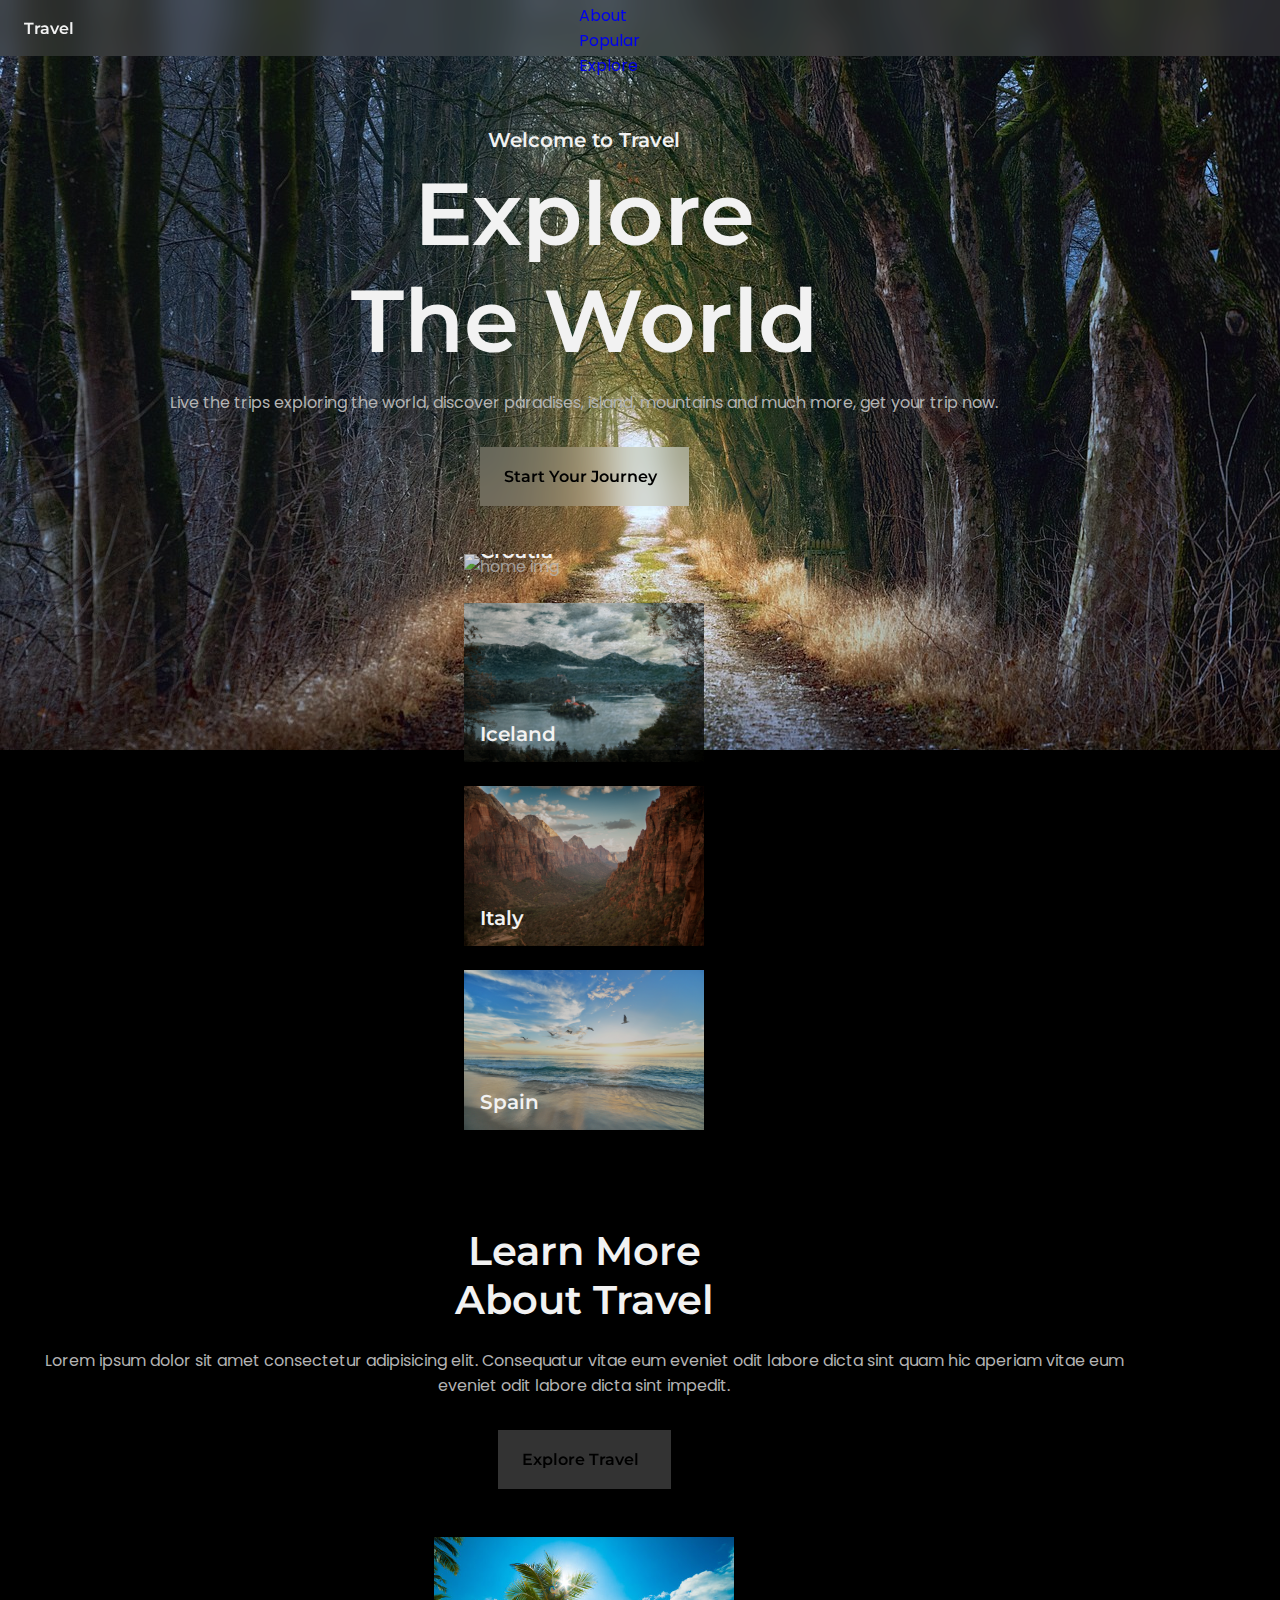
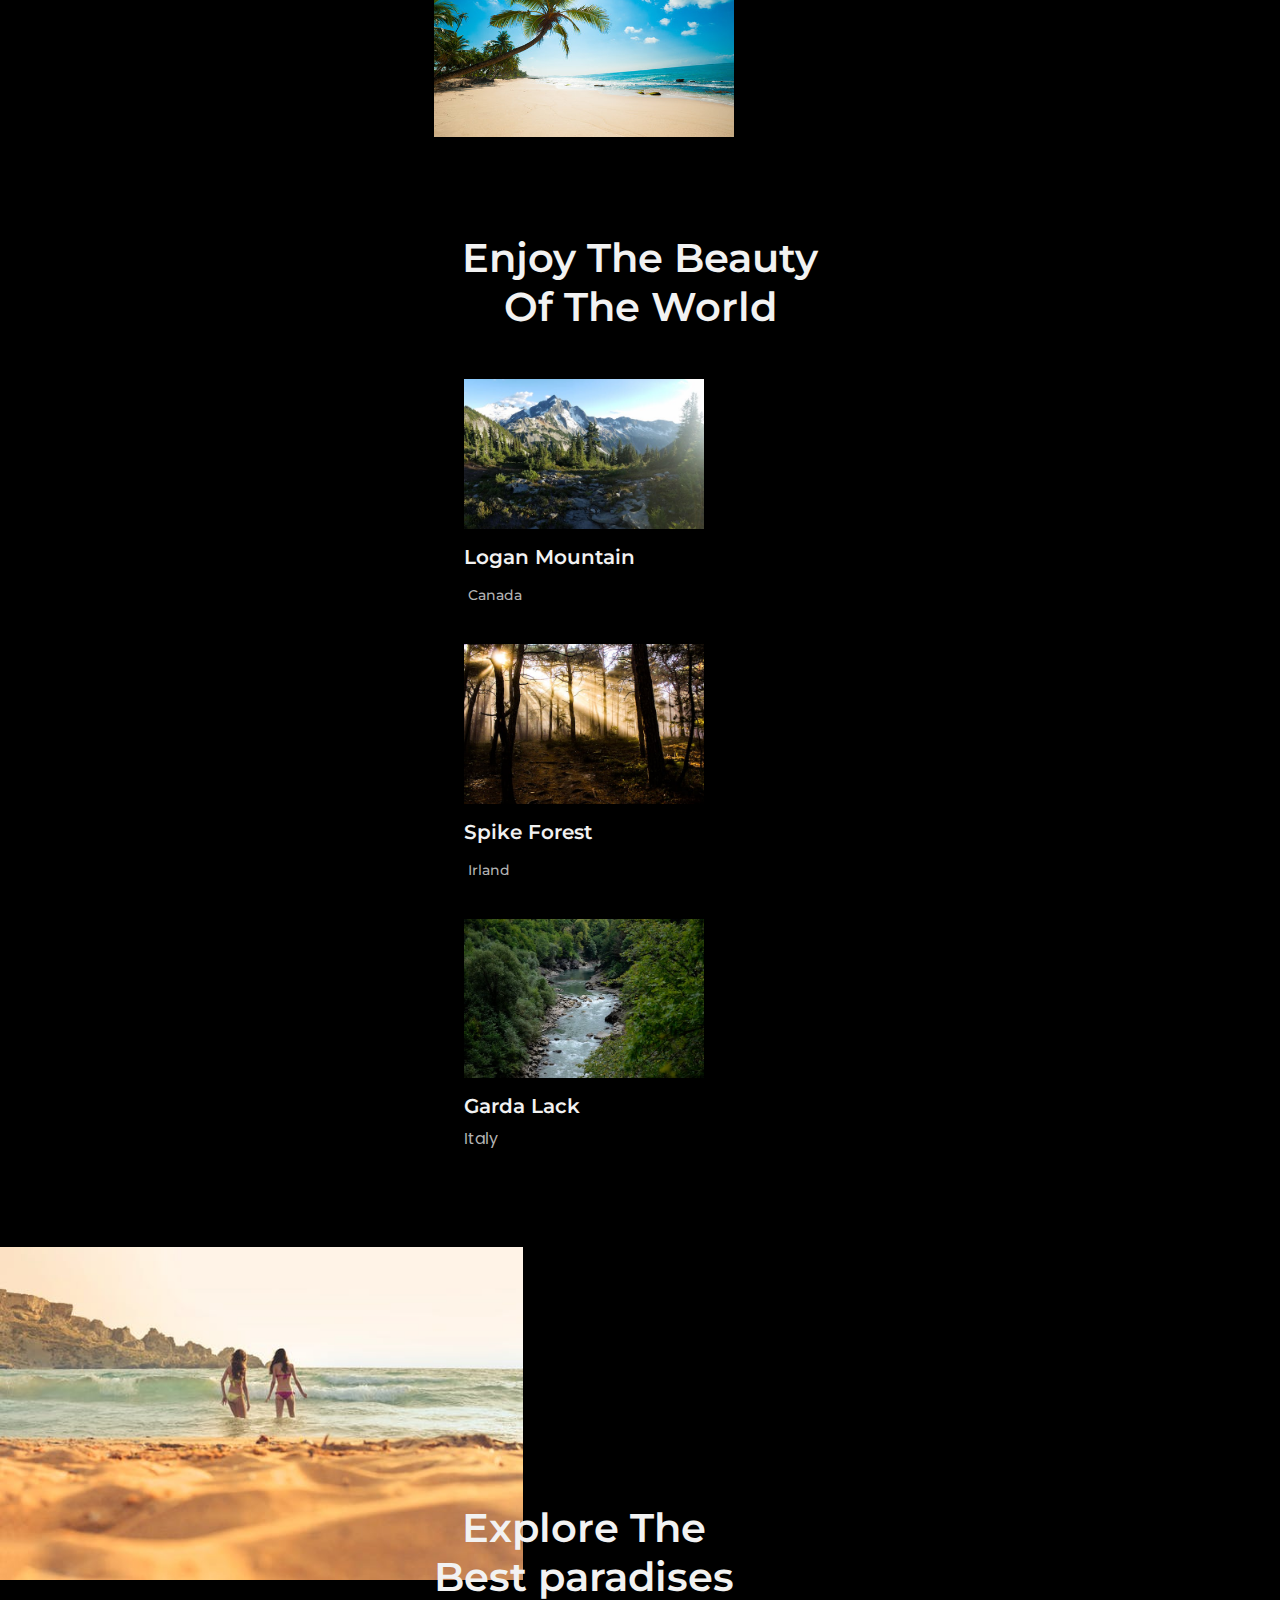
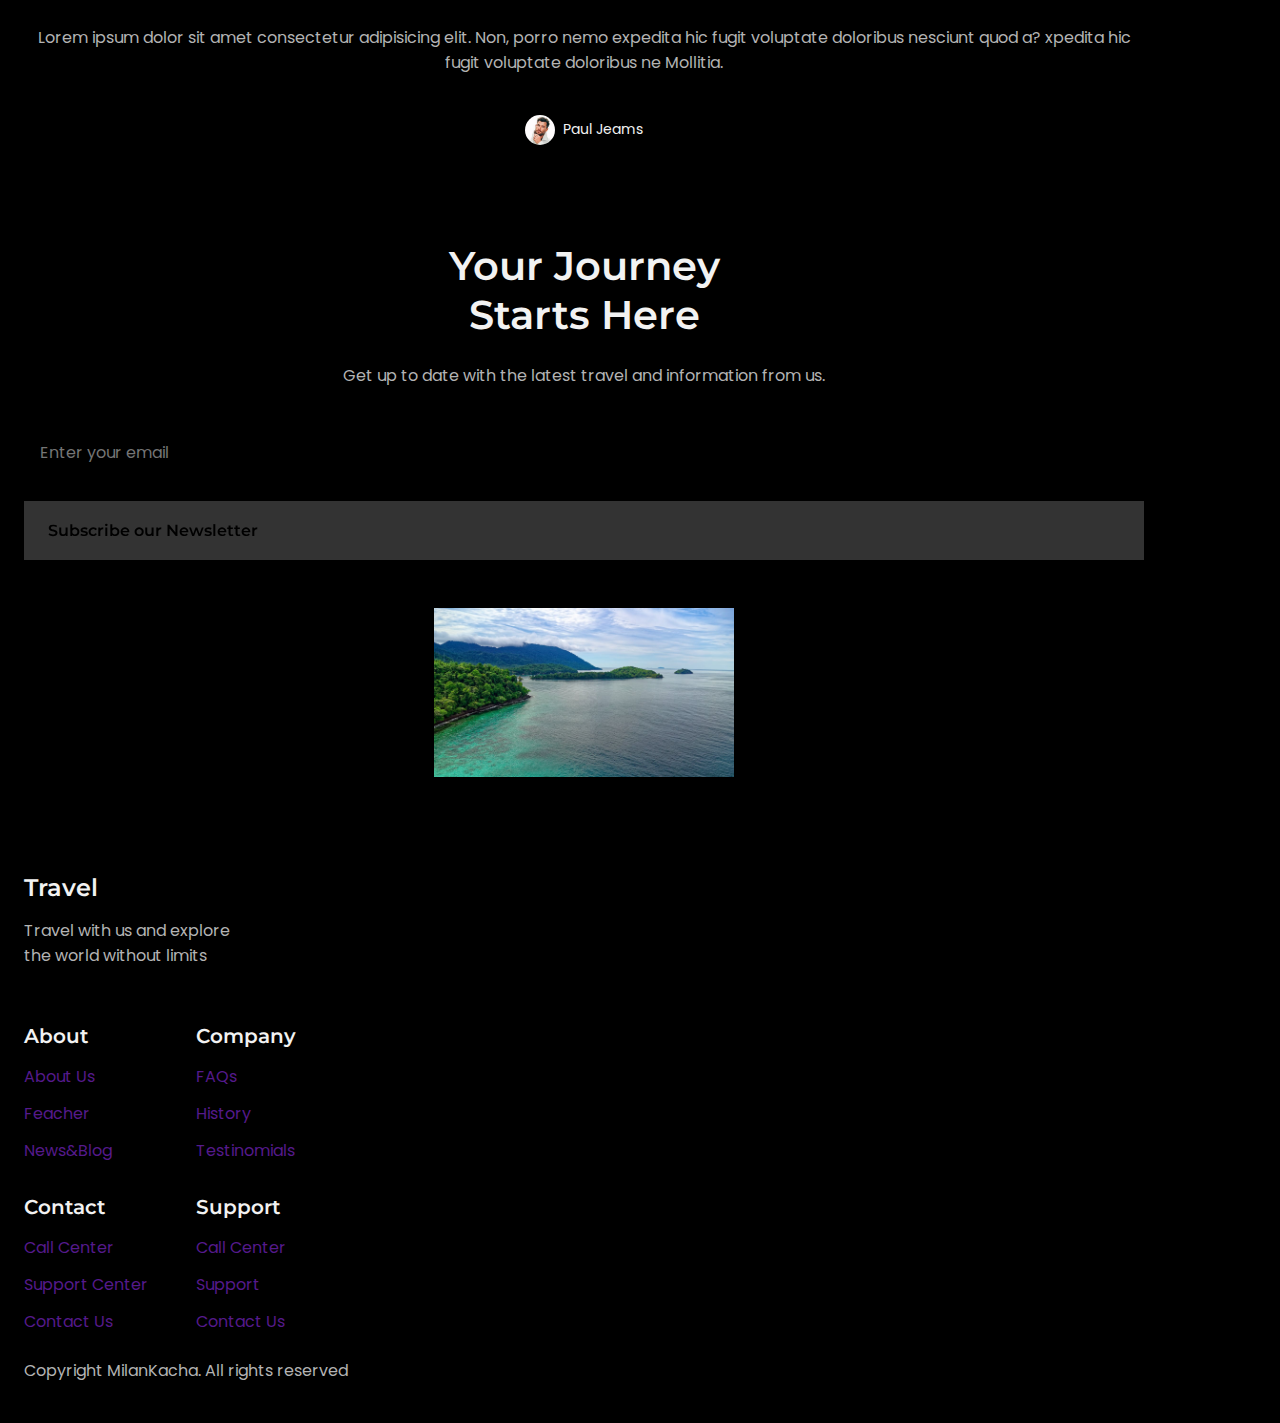
==== Travel Website/index.html @ 17706ecd "travel website assests and page html" ====
<!DOCTYPE html>
<html lang="en">
  <head>
    <meta charset="UTF-8" />
    <meta name="viewport" content="width=device-width, initial-scale=1.0" />
    <!-- REMIX ICONS -->
    <link
      href="https://cdn.jsdelivr.net/npm/remixicon@3.5.0/fonts/remixicon.css"
      rel="stylesheet"
    />

    <!-- link css -->
    <link rel="stylesheet" href="./css/style.css" />
    <title>Document</title>
  </head>
  <body>
    <!-- Header -->
    <header id="header" class="header blur-header">
      <nav class="nav container">
        <a href="#" class="nav__logo">Travel</a>

        <div class="nav__menu" id="nav__menu">
          <ul class="nav__list">
            <li class="nav__item">
              <a href="#home" class="nav__link">Home</a>
            </li>
            <li class="nav__item">
              <a href="#about" class="nav__link">About</a>
            </li>
            <li class="nav__item">
              <a href="#popular" class="nav__link">Popular</a>
            </li>
            <li class="nav__item">
              <a href="#explore" class="nav__link">Explore</a>
            </li>
          </ul>

          <!-- Close Button -->
          <div class="nav__close" id="nav-close">
            <i class="ri-close-line"></i>
          </div>
        </div>
        <!-- Toggle Button -->
        <div class="nav__toggle" id="nav-toggle">
          <i class="ri-menu-line"></i>
        </div>
      </nav>
    </header>
    <!-- Main -->
    <main class="main">
      <!-- HOME -->
      <section class="home section" id="home">
        <img class="home__bg" src="./assets/bg.jpg" alt="home image" />
        <div class="home__shadow"></div>
        <div class="home__container container grid">
          <div class="home__data">
            <h3 class="home__subtitle">Welcome to Travel</h3>
            <h1 class="home__title">
              Explore<br />
              The World
            </h1>
            <p class="home__description">
              Live the trips exploring the world, discover paradises, island,
              mountains and much more, get your trip now.
            </p>
            <a href="#" class="button"
              >Start Your Journey<i class="ri-arrow-right-line"></i
            ></a>
          </div>
          <div class="home__cards grid">
            <article class="home__card">
              <img
                src="./assets/home-tree.jpg"
                alt="home img"
                class="home__card-img"
              />
              <h3 class="home__card-title">Croatia</h3>
              <div class="home_card-shadow"></div>
            </article>
            <article class="home__card">
              <img
                src="./assets/home-river.jpg"
                alt="home img"
                class="home__card-img"
              />
              <h3 class="home__card-title">Iceland</h3>
              <div class="home_card-shadow"></div>
            </article>
            <article class="home__card">
              <img
                src="./assets/home-mountain.jpg"
                alt="home img"
                class="home__card-img"
              />
              <h3 class="home__card-title">Italy</h3>
              <div class="home_card-shadow"></div>
            </article>
            <article class="home__card">
              <img
                src="./assets/home-beach.jpg"
                alt="home img"
                class="home__card-img"
              />
              <h3 class="home__card-title">Spain</h3>
              <div class="home_card-shadow"></div>
            </article>
          </div>
        </div>
      </section>
      <!-- About -->
      <section class="about section" id=" about">
        <div class="about__container container grid">
          <div class="about__data">
            <h2 class="section__title">
              Learn More <br />
              About Travel
            </h2>
            <p class="about__description">
              Lorem ipsum dolor sit amet consectetur adipisicing elit.
              Consequatur vitae eum eveniet odit labore dicta sint quam hic
              aperiam vitae eum eveniet odit labore dicta sint impedit.
            </p>
            <a href="" class="button">
              Explore Travel<i class="ri-arrow-right-line"></i>
            </a>
          </div>
          <div class="about__image">
            <img src="./assets/about-beach.jpg" alt="" class="about__img" />
            <div class="about__shadow"></div>
          </div>
        </div>
      </section>
      <!-- Popular -->
      <section class="popular section" id="popular">
        <h2 class="section__title">Enjoy The Beauty <br />Of The World</h2>
        <div class="popular__container container grid">
          <article class="popular__card">
            <div class="popular__image">
              <img
                src="assets/popular-mountain.jpeg"
                alt="popular image"
                class="popular__img"
              />
              <div class="popular__shadow"></div>
            </div>
            <h2 class="popular__title">Logan Mountain</h2>
            <div class="popular__location">
              <i class="ri-map-pin-line"></i>
              <span>Canada</span>
            </div>
          </article>
          <article class="popular__card">
            <div class="popular__image">
              <img
                src="assets/popular-forest.jpeg"
                alt="popular image"
                class="popular__img"
              />
              <div class="popular__shadow"></div>
            </div>
            <h2 class="popular__title">Spike Forest</h2>
            <div class="popular__location">
              <i class="ri-map-pin-line"></i>
              <span>Irland</span>
            </div>
          </article>
          <article class="popular__card">
            <div class="popular__image">
              <img
                src="./assets/popular-lack.jpeg"
                alt="popular image"
                class="popular__img"
              />
              <div class="popular__shadow"></div>
            </div>
            <h2 class="popular__title">Garda Lack</h2>
            <div class="">
              <i class="ri-map-pin-line"></i>
              <span>Italy</span>
            </div>
          </article>
        </div>
      </section>
      <!-- Explore -->
      <section class="explore section" id="explore">
        <div class="explore__container">
          <div class="explore__image">
            <img src="./assets/exlore-beach.jpeg" alt="" class="explore__img" />
            <div class="explore__shadow"></div>
          </div>

          <div class="explore__content container grid">
            <div class="explore__data">
              <h2 class="section__title">
                Explore The <br />
                Best paradises
              </h2>
              <p class="explore__description">
                Lorem ipsum dolor sit amet consectetur adipisicing elit. Non,
                porro nemo expedita hic fugit voluptate doloribus nesciunt quod
                a? xpedita hic fugit voluptate doloribus ne Mollitia.
              </p>
            </div>
            <div class="explore_user">
              <img
                src="./assets/explore-profile.jpg"
                alt="explore image"
                class="explore__perfil"
              />
              <span class="explore__name">Paul Jeams</span>
            </div>
          </div>
        </div>
      </section>
      <!-- Join -->
      <section class="join section" id="explore">
        <div class="join__container container grid">
          <div class="join__data">
            <h2 class="section__title">Your Journey<br />Starts Here</h2>
            <p class="join__description">
              Get up to date with the latest travel and information from us.
            </p>
            <form action="" class="join__form">
              <input
                type="email"
                placeholder="Enter your email"
                class="join__input"
              />
              <button class="join__button button">
                Subscribe our Newsletter <i class="ri-arrow-right-line"></i>
              </button>
            </form>
          </div>
          <div class="join__image">
            <img
              src="./assets/join-island.jpeg"
              alt="join image"
              class="join__img"
            />
            <div class="join__shadow"></div>
          </div>
        </div>
      </section>
    </main>
    <!-- Footer -->
    <footer class="footer">
      <div class="footer__container container grid">
        <div class="footer__content grid">
          <div>
            <a href="" class="footer__logo">Travel</a>
            <p class="footer__description">
              Travel with us and explore <br />the world without limits
            </p>
          </div>
          <div class="footer__data grid">
            <div>
              <h3 class="footer__title">About</h3>
              <ul class="footer__links">
                <li><a href="" class="footer__link">About Us</a></li>
                <li><a href="" class="footer__link">Feacher</a></li>
                <li><a href="" class="footer__link">News&Blog</a></li>
              </ul>
            </div>
            <div>
              <h3 class="footer__title">Company</h3>
              <ul class="footer__links">
                <li><a href="" class="footer__link">FAQs</a></li>
                <li><a href="" class="footer__link">History</a></li>
                <li><a href="" class="footer__link">Testinomials</a></li>
              </ul>
            </div>
            <div>
              <h3 class="footer__title">Contact</h3>
              <ul class="footer__links">
                <li><a href="" class="footer__link">Call Center</a></li>
                <li><a href="" class="footer__link">Support Center</a></li>
                <li><a href="" class="footer__link">Contact Us</a></li>
              </ul>
            </div>
            <div>
              <h3 class="footer__title">Support</h3>
              <ul class="footer__links">
                <li><a href="" class="footer__link">Call Center</a></li>
                <li><a href="" class="footer__link">Support</a></li>
                <li><a href="" class="footer__link">Contact Us</a></li>
              </ul>
            </div>
          </div>
        </div>
        <div class="footer__group">
          <div class="footer__social">
            <a
              href="https://www.facebook.com/"
              target="_blank"
              class="footer__social-link"
              ><i class="ri-facebook-line"></i
            ></a>
            <a
              href="https://www.instagram.com/"
              target="_blank"
              class="footer__social-link"
              ><i class="ri-instagram-line"></i
            ></a>
            <a
              href="https://www.twitter.com/"
              target="_blank"
              class="footer__social-link"
              ><i class="ri-twitter-line"></i
            ></a>
            <a
              href="https://www.youtube.com/"
              target="_blank"
              class="footer__social-link"
              ><i class="ri-youtube-line"></i
            ></a>
          </div>
          <span class="footer__copy"
            >Copyright MilanKacha. All rights reserved</span
          >
        </div>
      </div>
    </footer>
    <!-- link main.js -->
    <script src="./js/main.js"></script>
  </body>
</html>
---- Travel Website/css/style.css ----
/* GOOGLE FONTS */
@import url("https://fonts.googleapis.com/css2?family=Montserrat:wght@500;600&family=Poppins:wght@400;500&display=swap");
:root {
  --header-height: 3.5rem;
  /* Colours*/
  --title-color: hsl(0, 0%, 95%);
  --text-color: hsl(0, 0%, 70%);
  --text-color-light: hsl(0, 0%, 60%);
  --body-color: hsl(0, 0%, 0%);
  --container-color: hsl(0, 0%, 0%);
  /* Font */
  --body-font: "Poppins", sans-serif;
  --second-font: "Montserrat", sans-serif;
  --biggest-font-size: 2.75rem;
  --h1-font-size: 1.5rem;
  --h2-font-size: 1.25rem;
  --h3-font-size: 1rem;
  --normal-font-size: 0.938rem;
  --small-font-size: 0.813rem;
  --smaller-font-size: 0.75rem;
  /* Font Weight */
  --font-regular: 400;
  --font-medium: 500;
  --font-semi-bold: 600;
  /* Z index */
  --z-tooltip: 10;
  --z-fixed: 100;
}

@media screen and (min-width: 1152px) {
  :root {
    --biggest-font-size: 5.5rem;
    --h1-font-size: 2.5rem;
    --h2-font-size: 1.5rem;
    --h3-font-size: 1.25rem;
    --normal-font-size: 1rem;
    --small-font-size: 0.875rem;
    --smaller-font-size: 0.813rem;
  }
}

/* BASE */
* {
  box-sizing: border-box;
  padding: 0;
  margin: 0;
}
html {
  scroll-behavior: smooth;
}
body,
button,
input {
  font-family: var(--body-font);
  font-size: var(--normal-font-size);
  color: var(--text-color);
}
body {
  background-color: var(--body-color);
}
button,
input {
  outline: none;
  border: none;
}
h1,
h2,
h3,
h4 {
  color: var(--title-color);
  font-family: var(--second-font);
  font-weight: var(--font-semi-bold);
}
ul {
  list-style: none;
}
a {
  text-decoration: none;
}
img {
  display: block;
  max-width: 100%;
  height: auto;
}
/* REUSABLE CSS CLASSES */
.container {
  max-width: 1120px;
  margin-inline: 1.5rem;
}
.grid {
  display: grid;
  gap: 1.5rem;
}
.section {
  padding-block: 5rem 1rem;
}
.section__title {
  text-align: center;
  font-size: var(--h1-font-size);
  margin-bottom: 1.5rem;
}
.main {
  overflow: hidden; /* For animation Scroll Reveal*/
}
/* HEADER & NAV */
.header {
  position: fixed;
  width: 100%;
  background-color: transparent;
  top: 0;
  left: 0;
  z-index: var(--z-fixed);
}
.nav {
  height: var(--header-height);
  display: flex;
  justify-content: space-between;
  align-items: center;
}
.nav__logo {
  color: var(--title-color);
  font-family: var(--second-font);
  font-weight: var(--font-semi-bold);
}
.nav__toggle,
.nav__close {
  display: flex;
  font-size: 1.25rem;
  color: var(--title-color);
  cursor: pointer;
}

/* Home */
.home {
  position: relative;
}
.home__bg {
  position: absolute;
  top: 0;
  left: 0;
  width: 100%;
  height: 750px;
  object-fit: cover;
  object-position: center;
}
/* .home__shadow {
  position: absolute;
  top: 0;
  left: 0;
  width: 100%;
  height: 800px;
} */
.home__container {
  position: relative;
  padding-top: 3rem;
  row-gap: 3rem;
}
.home__data {
  text-align: center;
}
.home__subtitle {
  font-size: var(--h3-font-size);
  margin-bottom: 0.5rem;
}
.home__title {
  font-size: var(--biggest-font-size);
  margin-bottom: 1rem;
}
.home__description {
  margin-bottom: 2rem;
  color: var(--text-color);
}
.home__cards {
  grid-template-columns: 240px;
  justify-content: center;
}
.home__card {
  position: relative;
  overflow: hidden;
}
.home__card-img {
  transition: transform 0.4s ease;
  opacity: 0.8;
  object-fit: cover;
}
.home_card-shadow {
  position: absolute;
  width: 100%;
  height: 100%;
  top: 0;
  left: 0;
}
.home__card-title {
  position: absolute;
  left: 1rem;
  bottom: 1rem;
  font-size: var(--h3-font-size);
  z-index: 1;
}
.home__card:hover img {
  transform: scale(1.2);
}
/* Button */
.button {
  background-color: hsla(0, 0%, 100%, 0.2);
  padding: 1.25rem 1.5rem;
  color: black;
  display: inline-flex;
  align-items: center;
  column-gap: 0.5rem;
  font-family: var(--second-font);
  font-weight: var(--font-semi-bold);
  backdrop-filter: blur(24px);
  --webkit-backdrop-filter: blur(24px);
}
.button i {
  font-size: 1.25rem;
  transition: transform 0.4s;
  font-weight: initial;
}
.button:hover i {
  transform: translateX(0.25rem);
}

/* ABOUT */
.about__container {
  row-gap: 3rem;
}
.about__data {
  text-align: center;
}
.about__description {
  margin-bottom: 2rem;
}
.about__image {
  position: relative;
  justify-self: center;
  overflow: hidden;
}
.about__img {
  width: 300px;
  transition: transform 0.4s ease;
}
/* .about__shadow {
  position: absolute;
  top: 0;
  right: 0;
  width: 100%;
  height: 100%;
} */
.about__image:hover img {
  transform: scale(1.2);
}

/* Popular */
.popular__container {
  padding-top: 1.5rem;
  grid-template-columns: 240px;
  justify-content: center;
  row-gap: 2.5rem;
}
.popular__image {
  position: relative;
  overflow: hidden;
  margin-bottom: 1rem;
}
.popular__img {
  transition: transform 0.4s ease;
}
.popular__title {
  font-size: var(--h3-font-size);
  margin-bottom: 0.5rem;
}
.popular__location {
  display: inline-flex;
  align-items: center;
  column-gap: 0.25rem;
  font-size: var(--small-font-size);
  font-family: var(--second-font);
  font-weight: 500;
}
.popular__location i {
  font-size: 1rem;
}
.popular__image:hover img {
  transform: scale(1.2);
}

/* Explore */
.explore {
  position: relative;
}
.explore__image {
  position: absolute;
  overflow: hidden;
}
.explore__img {
  width: 100%;
  height: 333px;
  object-fit: cover;
  object-position: center;
}
.explore__content {
  position: relative;
  padding-top: 16rem;
  text-align: center;
  row-gap: 2.5rem;
}
.explore_user {
  display: inline-flex;
  align-items: center;
  justify-content: center;
  column-gap: 0.5rem;
}
.explore__perfil {
  width: 30px;
  height: 30px;
  border-radius: 50%;
  object-fit: cover;
}
.explore__name {
  font-size: var(--small-font-size);
  color: var(--title-color);
}

/* join */
.join__container {
  row-gap: 3rem;
  padding-bottom: 2.5rem;
}
.join__data {
  text-align: center;
}
.join__description {
  margin-bottom: 2rem;
}
.join__form {
  display: grid;
  row-gap: 1rem;
}
.join__input {
  padding: 1.25rem 1rem;
  background-color: var(--container-color);
}
.join__button {
  cursor: pointer;
}
.join__image {
  position: relative;
  justify-self: center;
  overflow: hidden;
}
.join__img {
  width: 300px;
  transition: transform 0.4s;
}
.join__image:hover img {
  transform: scale(1.2);
}
/* Footer */
.footer {
  padding-block: 2.5rem;
  background-color: var(--container-color);
}
.footer__content {
  row-gap: 3.5rem;
}
.footer__logo {
  display: inline-block;
  color: var(--title-color);
  font-size: var(--h2-font-size);
  font-family: var(--second-font);
  font-weight: var(--font-semi-bold);
  margin-bottom: 1rem;
}
.footer__data {
  grid-template-columns: repeat(2, max-content);
  gap: 2rem 3rem;
}
.footer__title {
  font-size: var(--h3-font-size);
  margin-bottom: 1rem;
}
.footer__links {
  display: grid;
  row-gap: 0.75rem;
}
/* Navigation for Mobile Devices */
@media screen and (max-width: 1023px) {
  .nav__menu {
    position: fixed;
    top: -100%;
    left: 0;
    background-color: hsla(0, 0%, 0%, 0.3);
    width: 100%;
    padding-block: 4rem;
    backdrop-filter: blur(24px);
    --webkit-backdrop-filter: blur(24px); /* for safari  */
    transition: top 0.4s;
  }
  .nav__list {
    text-align: center;
    display: flex;
    flex-direction: column;
    row-gap: 2.5rem;
  }
  .nav__link {
    color: var(--title-color);
    font-family: var(--second-font);
    font-weight: var(--font-medium);
  }
  .nav__close {
    position: absolute;
    top: 1rem;
    right: 1.5rem;
  }
}
/* Show Menu */
.show-menu {
  top: 0;
}
/* Add blur to header */
.blur-header::after {
  content: "";
  position: absolute;
  width: 1000%;
  height: 100%;
  background-color: hsla(0, 0%, 41%, 0.3);
  backdrop-filter: blur(15px);
  --webkit-backdrop-filter: blur(15px);
  top: 0;
  left: 0;
  z-index: -1;
}
/* Active link */
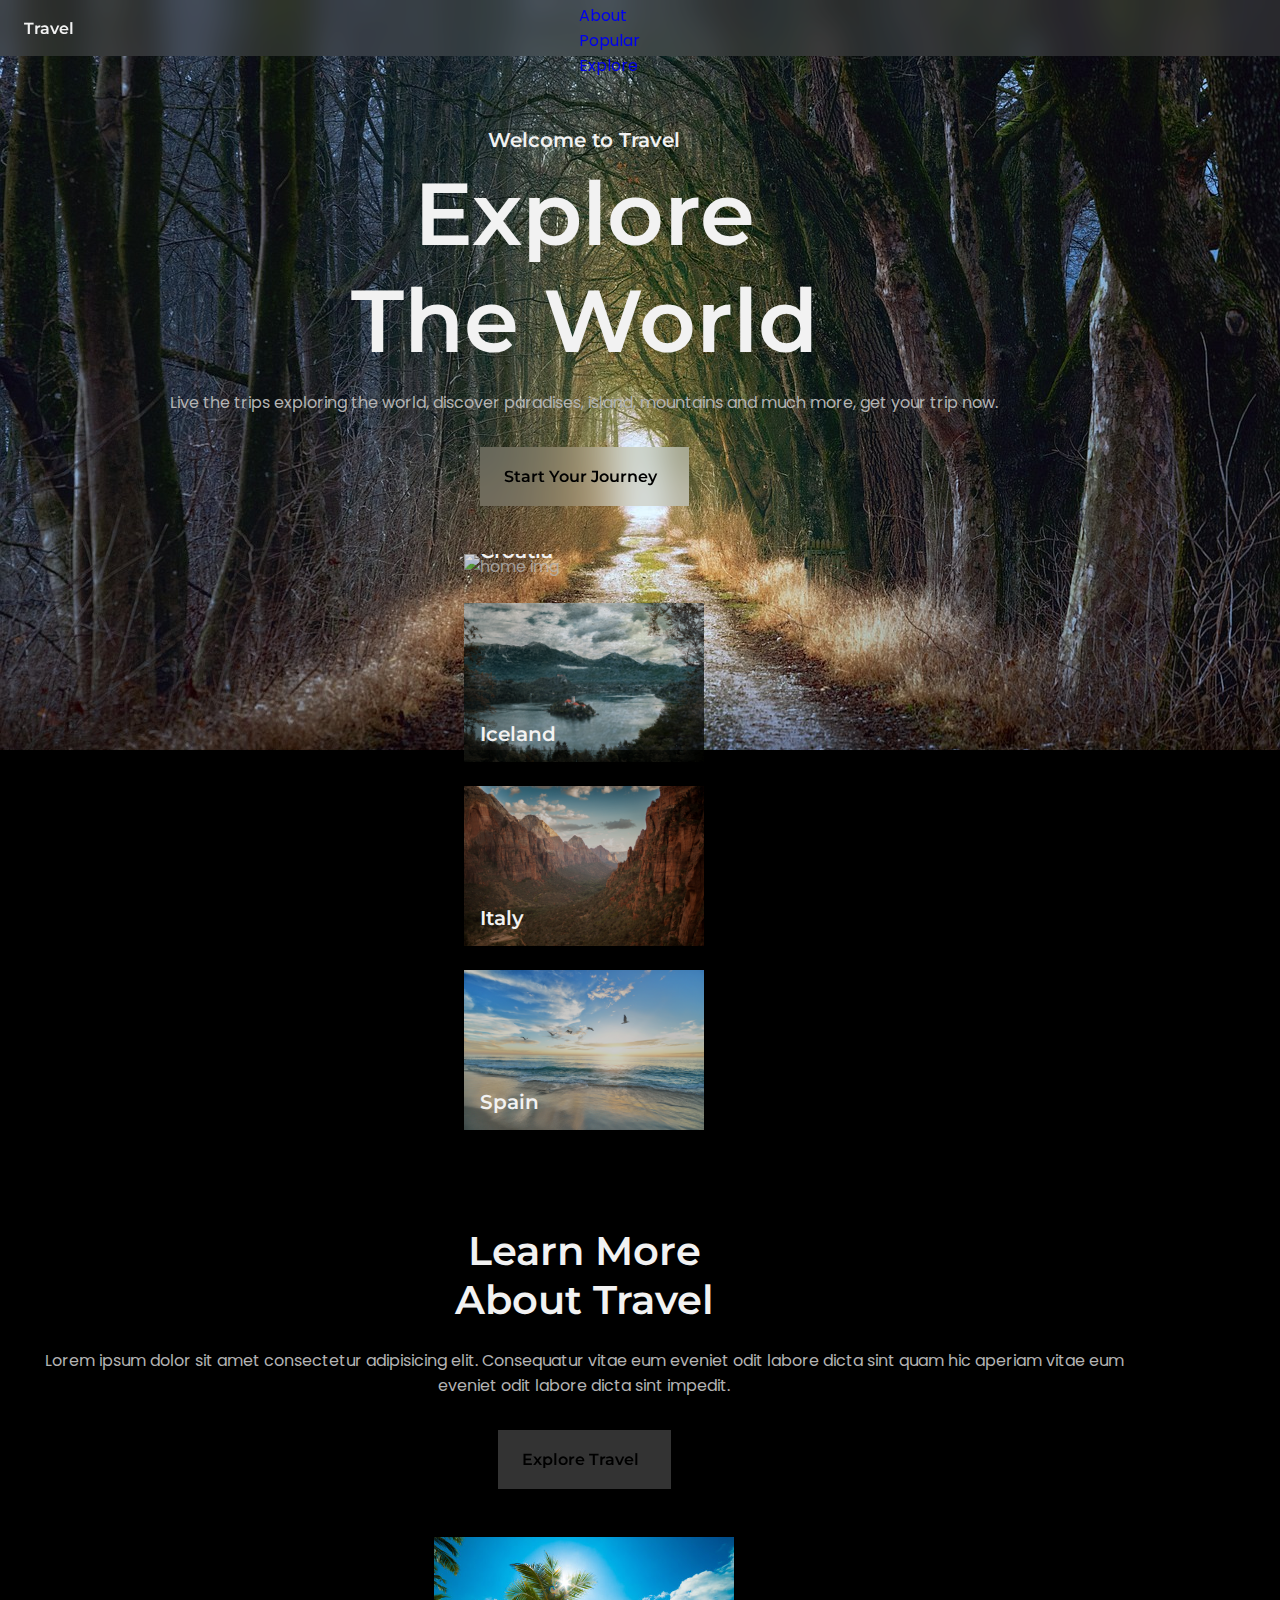
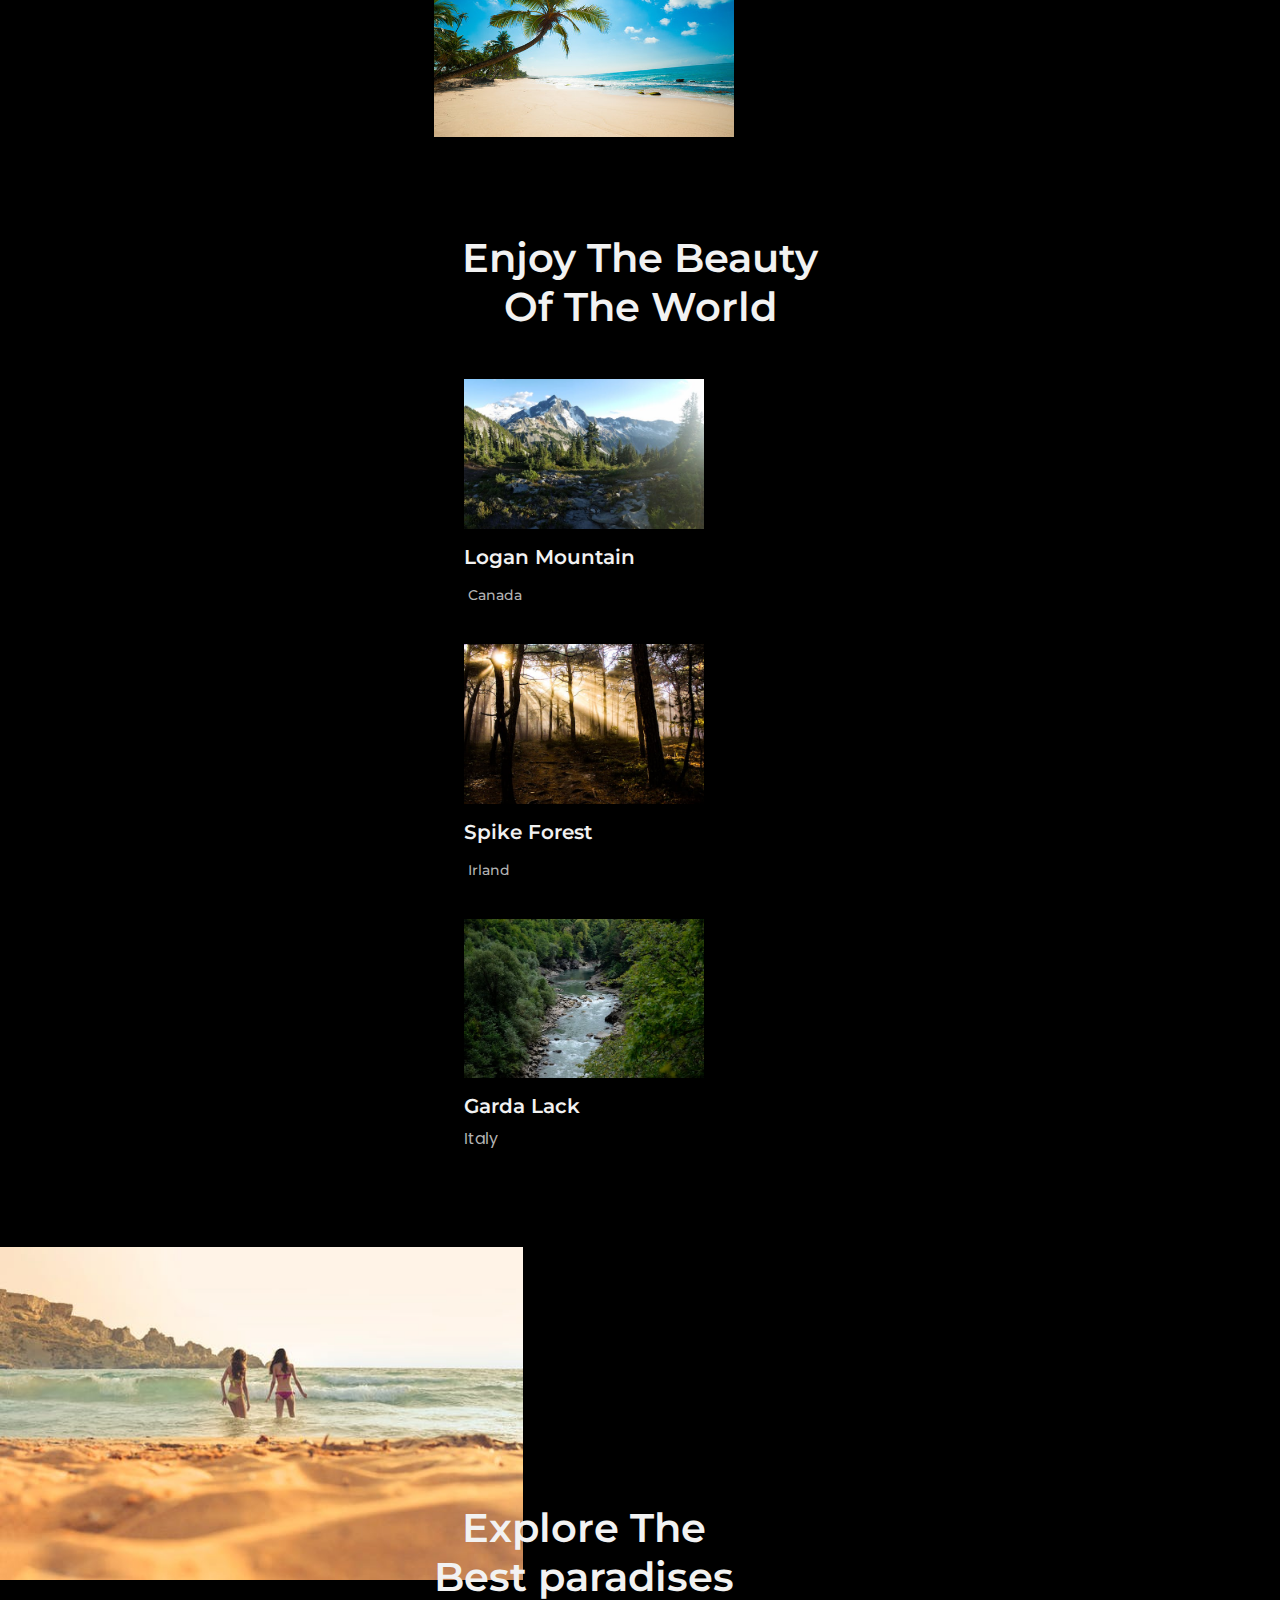
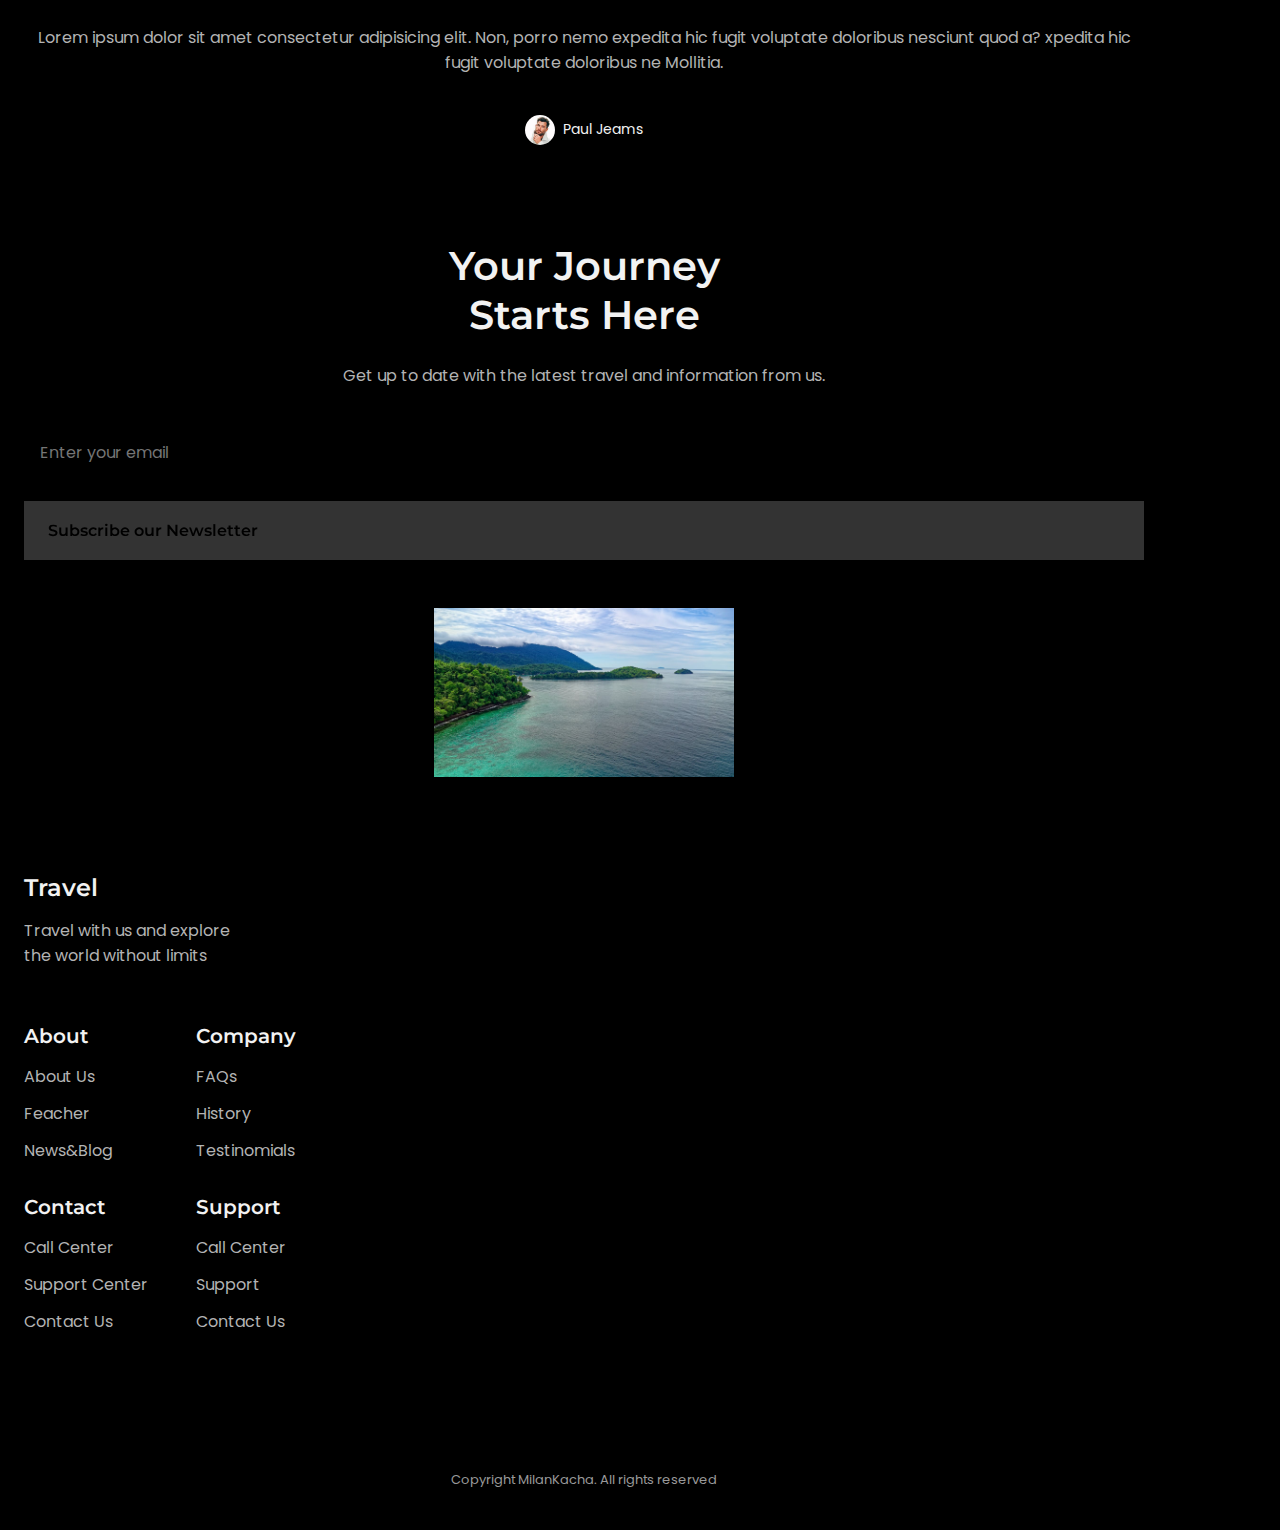
==== commit 76c2ec0b: "Scrollbar & ScrollUp" ====
--- a/Travel Website/index.html
+++ b/Travel Website/index.html
@@ -320,6 +320,10 @@
         </div>
       </div>
     </footer>
+    <!-- SCROLL UP -->
+    <a href="" class="scrollup" id="scroll-up"
+      ><i class="ri-arrow-up-line"></i
+    ></a>
     <!-- link main.js -->
     <script src="./js/main.js"></script>
   </body>
--- a/Travel Website/css/style.css
+++ b/Travel Website/css/style.css
@@ -46,7 +46,7 @@
   margin: 0;
 }
 html {
-  scroll-behavior: smooth;
+  /* scroll-behavior: smooth; */
 }
 body,
 button,
@@ -384,6 +384,79 @@
 .footer__links {
   display: grid;
   row-gap: 0.75rem;
+}
+.footer__link {
+  color: var(--text-color);
+  transition: color 0.4s;
+}
+.footer__link:hover {
+  color: var(--title-color);
+}
+.footer__group,
+.footer__social {
+  display: flex;
+}
+.footer__group {
+  margin-top: 5rem;
+  flex-direction: column;
+  align-items: center;
+  row-gap: 2rem;
+}
+.footer__social {
+  column-gap: 1.5rem;
+}
+.footer__social-link {
+  color: var(--text-color);
+  font-size: 1.25rem;
+  transition: color 0.4s, transform 0.4s;
+}
+.footer__social-link:hover {
+  color: var(--title-color);
+  transform: translateY(-0.25rem);
+}
+.footer__copy {
+  font-size: var(--smaller-font-size);
+  color: var(--text-color-light);
+  text-align: center;
+}
+
+/* SCROLL BAR */
+::-webkit-scrollbar {
+  width: 0.6rem;
+  border-radius: 0.5rem;
+  background-color: hsl(0, 0%, 20%);
+}
+::-webkit-scrollbar-thumb {
+  border-radius: 0.5rem;
+  background-color: hsl(0, 0%, 10%);
+}
+::-webkit-scrollbar-thumb:hover {
+  background-color: hsl(0, 0%, 30%);
+}
+/* SCRLL-UP */
+.scrollup {
+  cursor: pointer;
+  position: fixed;
+  right: 1rem;
+  bottom: 3rem;
+  background-color: hsla(0, 0%, 100%, 0.1);
+  padding: 6px;
+  display: inline-flex;
+  color: var(--title-color);
+  font-size: 1.25rem;
+  backdrop-filter: blur(24px);
+  -webkit-backdrop-filter: blur(24px); /* For safari */
+  z-index: var(--z-tooltip);
+  transition: bottom 0.4s transform 0.4s;
+  opacity: 0;
+}
+.scrollup:hover {
+  transform: translateY(-0.25rem);
+}
+/* Show Scroll Up */
+.show-scroll {
+  opacity: 1;
+  bottom: 3rem;
 }
 /* Navigation for Mobile Devices */
 @media screen and (max-width: 1023px) {
